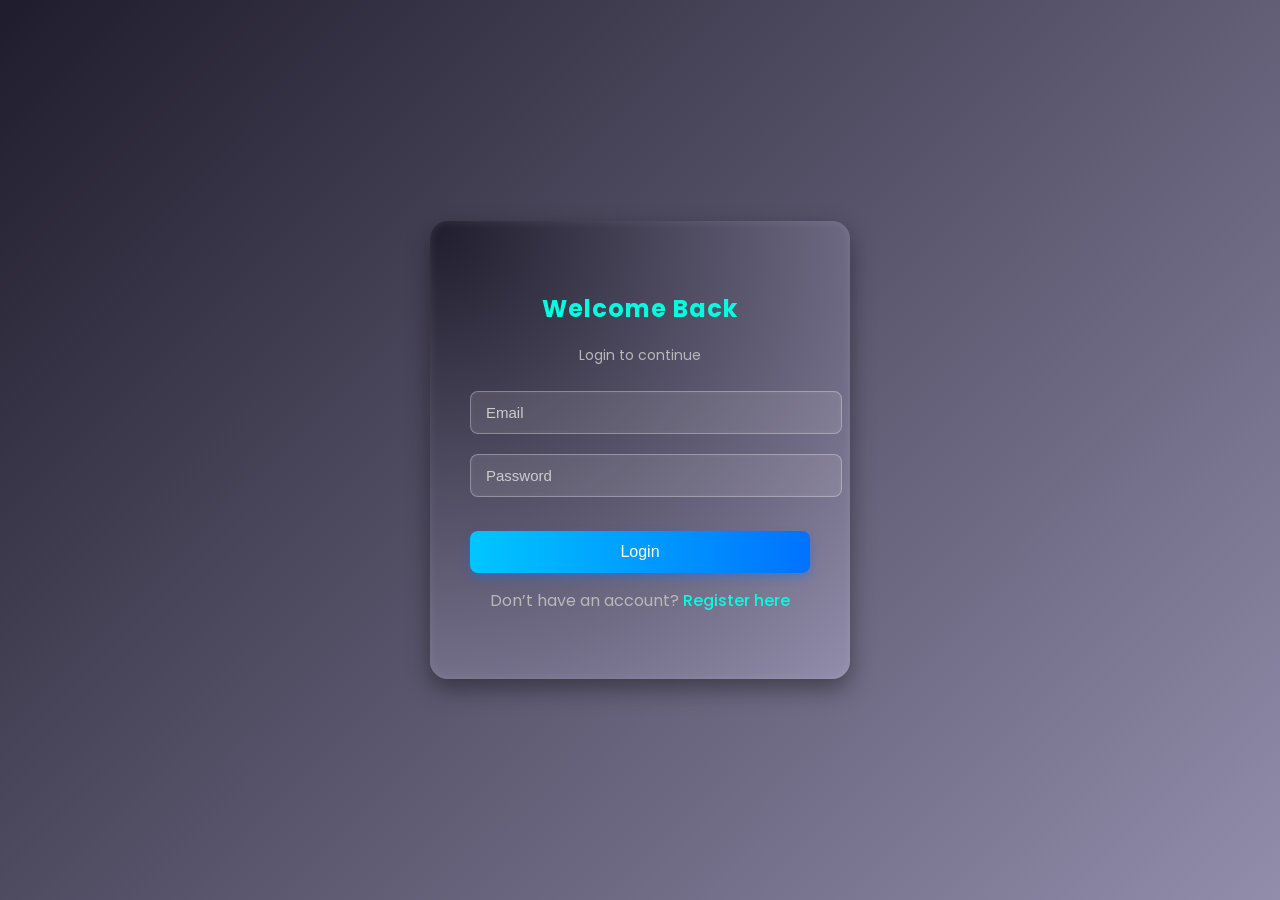
==== index.html @ 7443ce46 "all requirements are done" ====
<!DOCTYPE html>
<html lang="en">
<head>
  <meta charset="UTF-8" />
  <meta name="viewport" content="width=device-width, initial-scale=1.0" />
  <title>Login | Certify Technology</title>
  <link rel="stylesheet" href="style.css" />
</head>
<body>
  <div class="container">
    <div class="form-card">
      <h2>Welcome Back</h2>
      <p class="subtitle">Login to continue</p>

      <form id="loginForm">
        <input type="email" id="loginEmail" placeholder="Email" required />
        <input type="password" id="loginPassword" placeholder="Password" required />
        <p class="error-message" id="loginError"></p>
        <button type="submit" class="btn">Login</button>
      </form>

      <p class="switch-page">
        Don’t have an account? <a href="register.html">Register here</a>
      </p>
    </div>
  </div>
  <script src="script.js"></script>
</body>
</html>
---- style.css ----
@import url('https://fonts.googleapis.com/css2?family=Poppins:wght@300;500;700&display=swap');

body {
  margin: 0;
  font-family: 'Poppins', sans-serif;
  background: linear-gradient(135deg, #1f1c2c, #928dab);
  min-height: 100vh;
  display: flex;
  justify-content: center;
  align-items: center;
  animation: bgMove 10s infinite alternate ease-in-out;
}

@keyframes bgMove {
  0% { background: linear-gradient(135deg, #1f1c2c, #928dab); }
  50% { background: linear-gradient(135deg, #434343, #000000); }
  100% { background: linear-gradient(135deg, #1f1c2c, #928dab); }
}

.container {
  width: 100%;
  max-width: 420px;
  padding: 20px;
}

.form-card {
  background: radial-gradient(circle at top left, #1f1c2c, #928dab);
  border-radius: 18px;
  padding: 50px 40px;
  color: #fff;
  box-shadow: 
    inset 0 0 10px rgba(255, 255, 255, 0.1),
    0 10px 25px rgba(0, 0, 0, 0.4);
  transition: transform 0.4s ease, box-shadow 0.4s ease;
  animation: fadeIn 1s ease-in-out;
}

.form-card:hover {
  transform: scale(1.02);
  box-shadow: 
    inset 0 0 15px rgba(255, 255, 255, 0.15),
    0 15px 30px rgba(0, 0, 0, 0.6);
}

h2 {
  text-align: center;
  font-weight: 700;
  letter-spacing: 1px;
  color: #00ffe1;
}

.subtitle {
  text-align: center;
  color: #b8b8b8;
  margin-bottom: 25px;
  font-size: 14px;
}

input {
  width: 100%;
  padding: 12px 15px;
  border-radius: 8px;
  border: 1.5px solid rgba(255, 255, 255, 0.3);
  background: rgba(255, 255, 255, 0.1);
  color: #fff;
  font-size: 15px;
  outline: none;
  margin-bottom: 20px;
  transition: all 0.3s ease;
  box-shadow: inset 0 0 5px rgba(255, 255, 255, 0.05);
}

input::placeholder {
  color: #ccc;
}

input:focus {
  border-color: #00ffe1;
  box-shadow: 0 0 10px rgba(0, 255, 225, 0.6);
  background: rgba(255, 255, 255, 0.15);
}
.btn {
  width: 100%;
  padding: 12px;
  border: none;
  border-radius: 8px;
  background: linear-gradient(90deg, #00c6ff, #0072ff);
  color: #fff;
  font-size: 16px;
  cursor: pointer;
  transition: all 0.3s ease-in-out;
  box-shadow: 0 4px 10px rgba(0, 114, 255, 0.4);
}

.btn:hover {
  background: linear-gradient(90deg, #0072ff, #00c6ff);
  transform: translateY(-2px);
  box-shadow: 0 6px 15px rgba(0, 255, 225, 0.6);
}
.error-message {
  color: #ff8080;
  font-size: 14px;
  text-align: center;
  margin-bottom: 10px;
}

.switch-page {
  text-align: center;
  color: #b8b8b8;
  margin-top: 15px;
}

.switch-page a {
  color: #00ffe1;
  text-decoration: none;
  font-weight: 500;
}

.switch-page a:hover {
  text-decoration: underline;
}
.dashboard {
  display: flex;
  justify-content: center;
  align-items: center;
  min-height: 100vh;
}

.welcome-card {
  background: radial-gradient(circle at top left, #232526, #414345);
  border-radius: 20px;
  padding: 60px;
  text-align: center;
  color: #fff;
  box-shadow: 
    0 10px 25px rgba(0, 0, 0, 0.5),
    inset 0 0 15px rgba(255, 255, 255, 0.05);
  animation: fadeIn 1.2s ease-in-out;
}

.welcome-card h1 {
  font-size: 24px;
  margin-bottom: 15px;
  color: #00ffe1;
}

.tagline {
  color: #b8b8b8;
  margin-bottom: 30px;
}
@keyframes fadeIn {
  from { opacity: 0; transform: translateY(20px); }
  to { opacity: 1; transform: translateY(0); }
}

@media (max-width: 480px) {
  .form-card {
    padding: 35px 25px;
  }
}
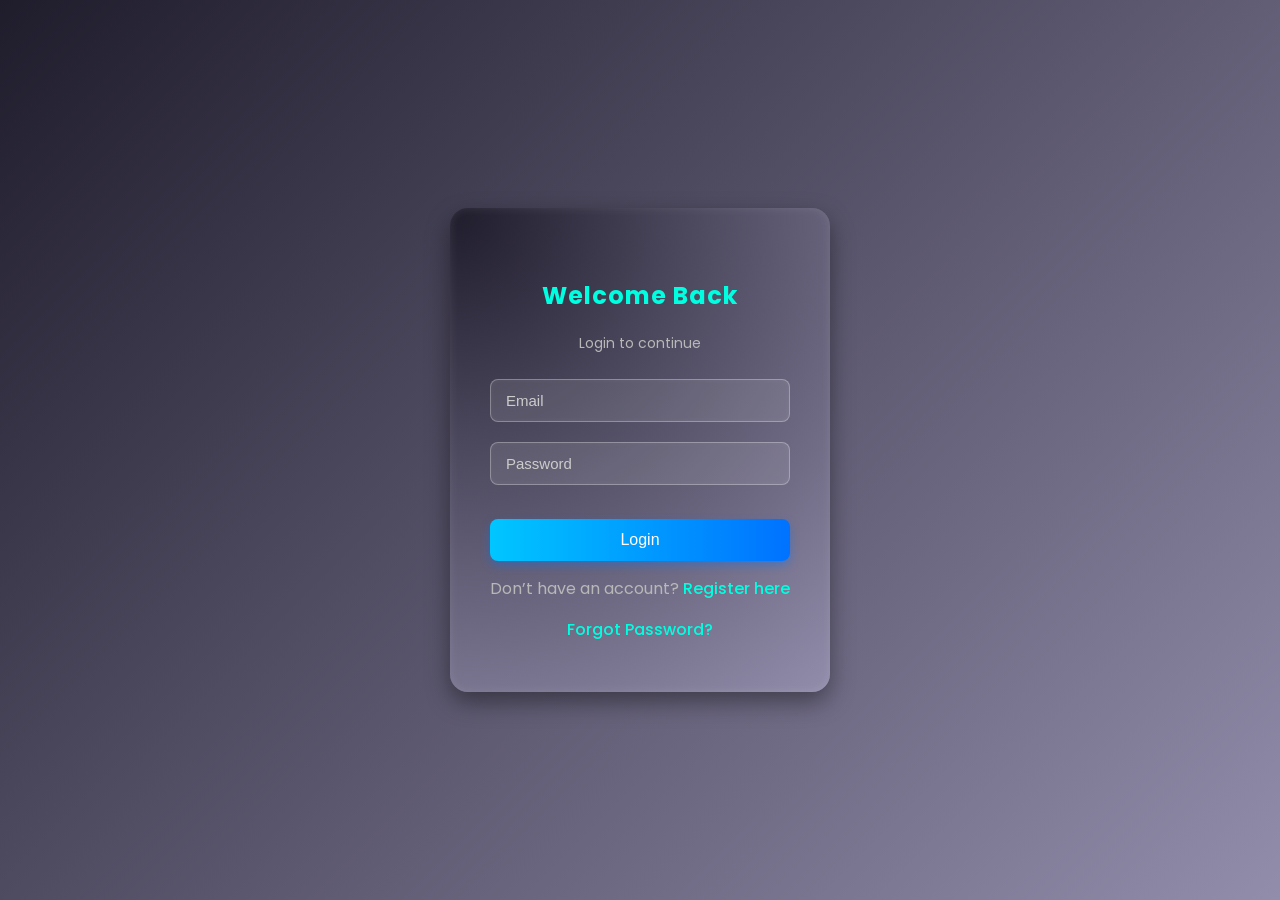
==== commit d99938d4: "forgot functionality updated" ====
--- a/index.html
+++ b/index.html
@@ -22,7 +22,12 @@
       <p class="switch-page">
         Don’t have an account? <a href="register.html">Register here</a>
       </p>
+      <div class="switch-page">
+  <a href="forgot.html">Forgot Password?</a>
+</div>
+
     </div>
+    
   </div>
   <script src="script.js"></script>
 </body>
--- a/style.css
+++ b/style.css
@@ -1,4 +1,4 @@
-@import url('https://fonts.googleapis.com/css2?family=Poppins:wght@300;500;700&display=swap');
+/* @import url('https://fonts.googleapis.com/css2?family=Poppins:wght@300;500;700&display=swap');
 
 body {
   margin: 0;
@@ -157,4 +157,208 @@
   .form-card {
     padding: 35px 25px;
   }
-}
+} */
+
+
+
+
+@import url('https://fonts.googleapis.com/css2?family=Poppins:wght@300;500;700&display=swap');
+
+body {
+  margin: 0;
+  font-family: 'Poppins', sans-serif;
+  background: linear-gradient(135deg, #1f1c2c, #928dab);
+  min-height: 100vh;
+  display: flex;
+  justify-content: center;
+  align-items: center;
+  animation: bgMove 10s infinite alternate ease-in-out;
+  box-sizing: border-box;
+}
+
+@keyframes bgMove {
+  0% { background: linear-gradient(135deg, #1f1c2c, #928dab); }
+  50% { background: linear-gradient(135deg, #434343, #000000); }
+  100% { background: linear-gradient(135deg, #1f1c2c, #928dab); }
+}
+
+.container {
+  width: 100%;
+  max-width: 420px;
+  padding: 20px;
+  box-sizing: border-box;
+}
+
+.form-card {
+  background: radial-gradient(circle at top left, #1f1c2c, #928dab);
+  border-radius: 18px;
+  padding: 50px 40px;
+  color: #fff;
+  box-shadow: 
+    inset 0 0 10px rgba(255, 255, 255, 0.1),
+    0 10px 25px rgba(0, 0, 0, 0.4);
+  transition: transform 0.4s ease, box-shadow 0.4s ease;
+  animation: fadeIn 1s ease-in-out;
+  box-sizing: border-box;
+}
+
+.form-card:hover {
+  transform: scale(1.02);
+  box-shadow: 
+    inset 0 0 15px rgba(255, 255, 255, 0.15),
+    0 15px 30px rgba(0, 0, 0, 0.6);
+}
+
+h2 {
+  text-align: center;
+  font-weight: 700;
+  letter-spacing: 1px;
+  color: #00ffe1;
+}
+
+.subtitle {
+  text-align: center;
+  color: #b8b8b8;
+  margin-bottom: 25px;
+  font-size: 14px;
+}
+
+input {
+  width: 100%;
+  padding: 12px 15px;
+  border-radius: 8px;
+  border: 1.5px solid rgba(255, 255, 255, 0.3);
+  background: rgba(255, 255, 255, 0.1);
+  color: #fff;
+  font-size: 15px;
+  outline: none;
+  margin-bottom: 20px;
+  transition: all 0.3s ease;
+  box-shadow: inset 0 0 5px rgba(255, 255, 255, 0.05);
+  box-sizing: border-box;
+}
+
+input::placeholder {
+  color: #ccc;
+}
+
+input:focus {
+  border-color: #00ffe1;
+  box-shadow: 0 0 10px rgba(0, 255, 225, 0.6);
+  background: rgba(255, 255, 255, 0.15);
+}
+
+.btn {
+  width: 100%;
+  padding: 12px;
+  border: none;
+  border-radius: 8px;
+  background: linear-gradient(90deg, #00c6ff, #0072ff);
+  color: #fff;
+  font-size: 16px;
+  cursor: pointer;
+  transition: all 0.3s ease-in-out;
+  box-shadow: 0 4px 10px rgba(0, 114, 255, 0.4);
+}
+
+.btn:hover {
+  background: linear-gradient(90deg, #0072ff, #00c6ff);
+  transform: translateY(-2px);
+  box-shadow: 0 6px 15px rgba(0, 255, 225, 0.6);
+}
+
+.error-message {
+  color: #ff8080;
+  font-size: 14px;
+  text-align: center;
+  margin-bottom: 10px;
+}
+
+.switch-page {
+  text-align: center;
+  color: #b8b8b8;
+  margin-top: 15px;
+}
+
+.switch-page a {
+  color: #00ffe1;
+  text-decoration: none;
+  font-weight: 500;
+}
+
+.switch-page a:hover {
+  text-decoration: underline;
+}
+
+.dashboard {
+  display: flex;
+  justify-content: center;
+  align-items: center;
+  min-height: 100vh;
+}
+
+.welcome-card {
+  background: radial-gradient(circle at top left, #232526, #414345);
+  border-radius: 20px;
+  padding: 60px;
+  text-align: center;
+  color: #fff;
+  box-shadow: 
+    0 10px 25px rgba(0, 0, 0, 0.5),
+    inset 0 0 15px rgba(255, 255, 255, 0.05);
+  animation: fadeIn 1.2s ease-in-out;
+}
+
+.welcome-card h1 {
+  font-size: 24px;
+  margin-bottom: 15px;
+  color: #00ffe1;
+}
+
+.tagline {
+  color: #b8b8b8;
+  margin-bottom: 30px;
+}
+
+@keyframes fadeIn {
+  from { opacity: 0; transform: translateY(20px); }
+  to { opacity: 1; transform: translateY(0); }
+}
+
+/* ✅ Fix responsiveness for all devices */
+@media (max-width: 1024px) {
+  .form-card {
+    padding: 40px 30px;
+  }
+}
+
+@media (max-width: 768px) {
+  .container {
+    max-width: 90%;
+  }
+
+  .form-card {
+    padding: 35px 25px;
+  }
+
+  input,
+  .btn {
+    font-size: 14px;
+  }
+}
+
+@media (max-width: 480px) {
+  .form-card {
+    padding: 30px 20px;
+  }
+
+  h2 {
+    font-size: 20px;
+  }
+
+  input,
+  .btn {
+    font-size: 13px;
+    padding: 10px;
+  }
+}
